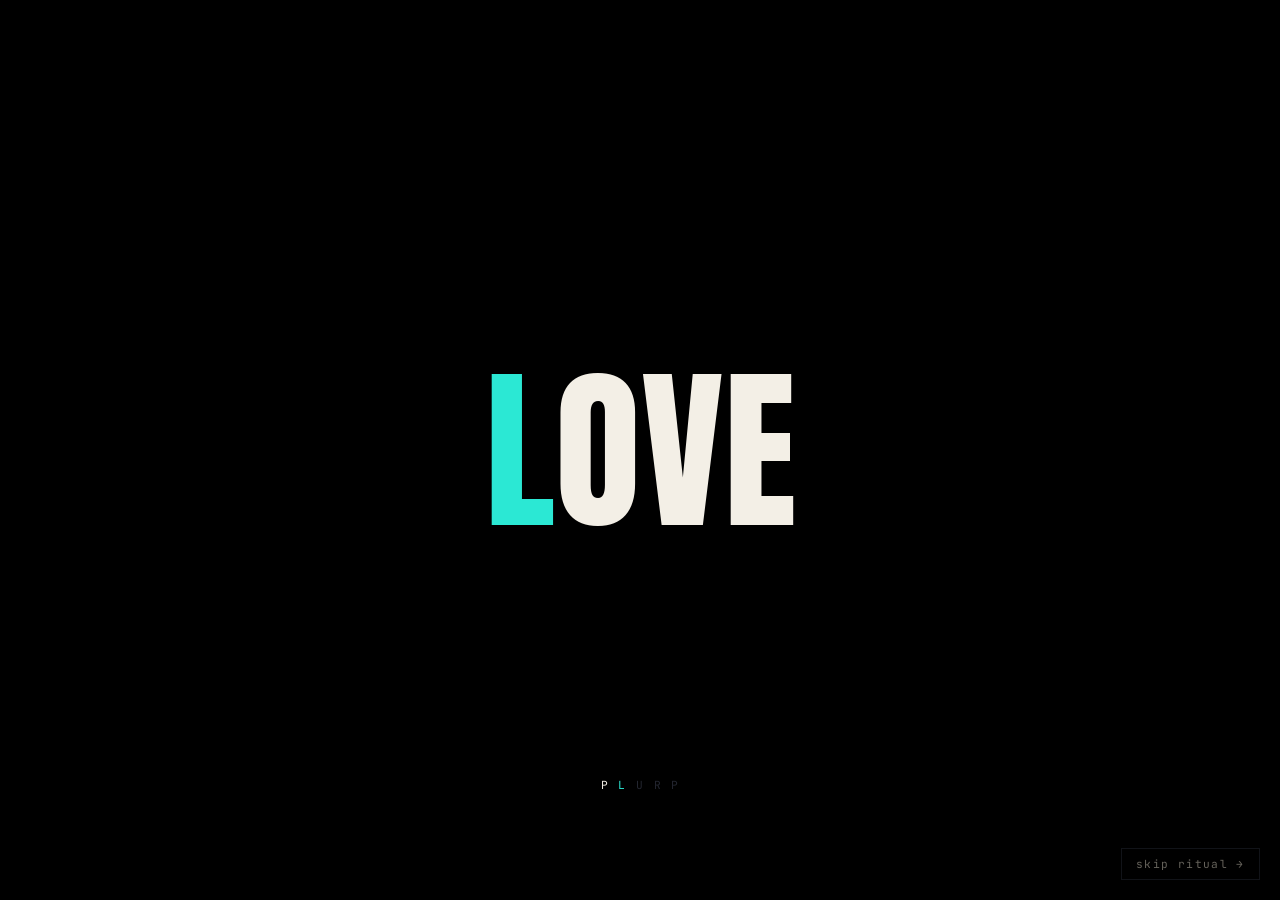
==== index.html @ 8b6b5691 "Deploy YNS site to GitHub Pages" ====
<!doctype html>
<html lang="en">
<head>
<meta charset="UTF-8" />
<meta name="viewport" content="width=device-width, initial-scale=1" />
<title>PLURP — The Entrance</title>
<meta name="description" content="PLURP. Peace. Love. Unity. Respect. Party. A digital club universe — enter if you dare." />
<link rel="stylesheet" href="css/tokens.css" />
<link rel="stylesheet" href="css/shimmer.css" />
<link rel="stylesheet" href="css/entrance.css" />
</head>
<body class="entrance-body">

<div id="stage">

  <!-- OUTSIDE: PLURP values, one letter at a time -->
  <section class="scene is-active" id="scene-outside">
    <div class="values-word" id="values-word"></div>
    <div class="values-trail" id="values-trail"></div>
  </section>

  <!-- PASSWORD: vibe check -->
  <section class="scene" id="scene-password">
    <div class="password-prompt">PASSWORD?</div>
    <form class="password-form" id="password-form" autocomplete="off">
      <div class="password-input-wrap">
        <input class="password-input" id="password-input" type="text" maxlength="40" placeholder="type whatever you feel" autocomplete="off" />
      </div>
      <button class="password-enter-btn" type="submit">Submit</button>
      <span class="password-hint">this isn't a real password. it's a vibe check.</span>
    </form>
  </section>
  <video id="smoke-video" muted playsinline preload="auto" src="https://i.makeagif.com/media/9-17-2016/98Y0aS.mp4"></video>

  <!-- THE CLUB FLASHES -->
  <section class="scene" id="scene-flashes">
    <img id="flash-img" alt="" />
    <div class="flash-vignette"></div>
    <div class="flash-grain"></div>
  </section>

  <!-- HEADED: black screen, blinking title, opens into the genre screen -->
  <section class="scene" id="scene-headed">
    <h2 class="headed-title" id="headed-title">WHERE WE HEADED?</h2>
  </section>

  <!-- FOYER: genre selection, accordion gallery only -->
  <section class="scene" id="scene-foyer">
    <div class="accordion-gallery" id="accordion-gallery"></div>
  </section>

  <!-- LOBBY: genre atmosphere + orbit subgenre menu -->
  <section class="scene" id="scene-lobby">
    <div class="scene-bg-fade" id="lobby-bg"></div>
    <button class="lobby-back-btn" id="lobby-back-btn">← back to genres</button>
    <h2 class="ritual-question" id="lobby-question"></h2>
    <div class="orbit-wrap">
      <button class="orbit-nav-btn orbit-nav-prev" id="orbit-prev-btn" aria-label="previous subgenre">‹</button>
      <div class="orbit-track" id="orbit-track"></div>
      <button class="orbit-nav-btn orbit-nav-next" id="orbit-next-btn" aria-label="next subgenre">›</button>
      <span class="orbit-hint" id="orbit-hint">drag to spin · click center to select</span>
    </div>
    <button class="lobby-deactivate-btn" id="lobby-deactivate-btn">deactivate</button>
  </section>

  <!-- THRESHOLD -->
  <section class="scene" id="scene-threshold">
    <div class="threshold-ball" id="threshold-ball"><canvas id="threshold-ball-canvas"></canvas></div>
    <div class="threshold-line" id="threshold-line"></div>
    <div class="threshold-sub">crossing over</div>
  </section>

</div>

<svg class="goo-defs" width="0" height="0" aria-hidden="true">
  <defs>
    <filter id="gooey-nav-filter">
      <feGaussianBlur in="SourceGraphic" stdDeviation="14" result="blur" />
      <feColorMatrix in="blur" mode="matrix" values="1 0 0 0 0  0 1 0 0 0  0 0 1 0 0  0 0 0 26 -11" result="goo" />
      <feBlend in="SourceGraphic" in2="goo" />
    </filter>
  </defs>
</svg>

<div class="gooey-nav-layer" id="gooey-nav-layer">
  <div class="gooey-blob" id="gooey-blob-a">
    <video class="gooey-blob-video" id="gooey-blob-video-a" muted loop playsinline preload="auto" src="video/disco-closeup.mp4"></video>
    <div class="gooey-blob-tint"></div>
  </div>
  <div class="gooey-blob" id="gooey-blob-b">
    <video class="gooey-blob-video" id="gooey-blob-video-b" muted loop playsinline preload="auto" src="video/disco-closeup.mp4"></video>
    <div class="gooey-blob-tint"></div>
  </div>
</div>

<button class="skip-ritual" id="skip-ritual">skip ritual →</button>

<script src="js/club-data.js"></script>
<script src="js/club-audio.js"></script>
<script src="js/entrance.js"></script>
</body>
</html>
---- css/tokens.css ----
/* ============================================================
   YNS Design System — Phase 0 Foundation
   Ink is the stage. Iridescence is the material, not the accent.
   ============================================================ */

@import url('https://fonts.googleapis.com/css2?family=Anton&family=Manrope:wght@400;500;700;800&family=JetBrains+Mono:wght@400;500;700&display=swap');

:root {
  /* ---- Neutrals (flat stage) ---- */
  --ink: #0B0C10;
  --ink-raised: #131519;
  --ink-line: #232630;
  --bone: #F3EFE6;
  --bone-dim: #C9C3B4;

  /* ---- Chrome (the metallic base every shimmer rides on) ---- */
  --chrome-dark: #4B4F58;
  --chrome-mid: #9AA0AC;
  --chrome-hi: #E9ECF2;

  /* ---- Peacock shimmer family ---- */
  --teal: #16A39A;
  --teal-hi: #2BE8D4;
  --teal-end: #3F7FD6;

  --blue: #3F7FD6;
  --blue-hi: #6BA0FF;
  --blue-end: #A56BFF;

  --magenta: #C4419A;
  --magenta-hi: #FF5FCE;
  --magenta-end: #8B5CF6;

  --gold: #D9A13C;
  --gold-hi: #FFCF5C;
  --gold-end: #C4419A;

  /* ---- Full shimmer sweep: chrome -> teal -> blue -> magenta -> gold -> chrome ---- */
  --shimmer-sweep: linear-gradient(
    100deg,
    var(--chrome-dark) 0%,
    var(--teal) 12%,
    var(--teal-hi) 20%,
    var(--blue) 32%,
    var(--blue-hi) 40%,
    var(--chrome-hi) 48%,
    var(--magenta) 58%,
    var(--magenta-hi) 66%,
    var(--gold) 78%,
    var(--gold-hi) 86%,
    var(--chrome-dark) 100%
  );

  /* ---- Type ---- */
  --font-display: 'Anton', 'Arial Narrow', sans-serif;
  --font-body: 'Manrope', -apple-system, sans-serif;
  --font-mono: 'JetBrains Mono', ui-monospace, monospace;

  /* ---- Spacing / rhythm ---- */
  --edge: clamp(1.25rem, 4vw, 3.5rem);
  --radius: 2px;

  /* ---- Motion (driven by JS via --scroll and --shimmer-x) ---- */
  --shimmer-x: 0%;
  --glow-strength: 0;

  color-scheme: dark;
}

* { box-sizing: border-box; }

html {
  background: var(--ink);
  scroll-behavior: smooth;
}

body {
  margin: 0;
  background: var(--ink);
  color: var(--bone);
  font-family: var(--font-body);
  -webkit-font-smoothing: antialiased;
  overflow-x: hidden;
}

h1, h2, h3, .display {
  font-family: var(--font-display);
  text-transform: uppercase;
  letter-spacing: 0.01em;
  line-height: 0.95;
  margin: 0;
}

.mono {
  font-family: var(--font-mono);
  letter-spacing: 0.03em;
}

a { color: inherit; }

img { max-width: 100%; display: block; }

::selection { background: var(--magenta); color: var(--ink); }
---- css/shimmer.css ----
/* ============================================================
   Scroll-driven shimmer + glow system.
   Trip. Glow. Repeat. Motion moves on scroll, not on a timer.
   JS (motion.js) writes --shimmer-x and per-element --glow.
   ============================================================ */

.shimmer-text {
  background-image: var(--shimmer-sweep);
  background-size: 300% 100%;
  background-position: var(--shimmer-x) 0%;
  -webkit-background-clip: text;
  background-clip: text;
  color: transparent;
  -webkit-text-fill-color: transparent;
  will-change: background-position;
}

/* Chrome-only sweep, for secondary marks that shouldn't fight the hero */
.chrome-text {
  background-image: linear-gradient(
    100deg,
    var(--chrome-dark) 0%,
    var(--chrome-mid) 35%,
    var(--chrome-hi) 50%,
    var(--chrome-mid) 65%,
    var(--chrome-dark) 100%
  );
  background-size: 260% 100%;
  background-position: var(--shimmer-x) 0%;
  -webkit-background-clip: text;
  background-clip: text;
  color: transparent;
  -webkit-text-fill-color: transparent;
}

/* Glow: a light source behind the element, intensity set by scroll proximity */
.glow {
  position: relative;
  isolation: isolate;
}

.glow::before {
  content: '';
  position: absolute;
  inset: -30%;
  z-index: -1;
  background: radial-gradient(closest-side, rgba(255, 95, 206, 0.55), rgba(107, 160, 255, 0.35) 45%, transparent 75%);
  opacity: var(--glow-strength, 0);
  filter: blur(28px);
  transition: opacity 0.4s ease;
  pointer-events: none;
}

.glow-gold::before {
  background: radial-gradient(closest-side, rgba(255, 207, 92, 0.55), rgba(196, 65, 154, 0.3) 45%, transparent 75%);
}

.glow-teal::before {
  background: radial-gradient(closest-side, rgba(43, 232, 212, 0.5), rgba(63, 127, 214, 0.3) 45%, transparent 75%);
}

/* Hover glow — independent of scroll, an immediate light-source response */
.glow-hover {
  position: relative;
  isolation: isolate;
  transition: filter 0.25s ease, transform 0.25s ease;
}

.glow-hover::after {
  content: '';
  position: absolute;
  inset: -18%;
  z-index: -1;
  border-radius: inherit;
  background: radial-gradient(closest-side, rgba(255, 95, 206, 0.5), transparent 72%);
  opacity: 0;
  filter: blur(18px);
  transition: opacity 0.25s ease;
  pointer-events: none;
}

.glow-hover:hover::after,
.glow-hover:focus-visible::after {
  opacity: 1;
}

.glow-hover:hover,
.glow-hover:focus-visible {
  transform: translateY(-1px);
}

/* Chrome strip: a metallic sweep bar used as a divider / underline */
.chrome-strip {
  height: 2px;
  width: 100%;
  background-image: var(--shimmer-sweep);
  background-size: 300% 100%;
  background-position: var(--shimmer-x) 0%;
  opacity: 0.9;
}

/* Reveal-on-scroll: elements settle into place as the reader arrives, hold still once there */
.reveal {
  opacity: 0;
  transform: translateY(24px);
  transition: opacity 0.7s ease, transform 0.7s ease;
}

.reveal.is-visible {
  opacity: 1;
  transform: translateY(0);
}

@media (prefers-reduced-motion: reduce) {
  .reveal { transition: none; opacity: 1; transform: none; }
  .shimmer-text, .chrome-text, .chrome-strip, .world-hero-title, .world-genre-name { background-position: 40% 0%; }
  .glow::before { transition: none; }
}
---- css/entrance.css ----
/* ============================================================
   THE ENTRANCE — one continuous ritual, OUTSIDE -> ENTER.
   Predominantly black. Motion and sound carry the narrative,
   not conventional UI chrome.
   ============================================================ */

html, body.entrance-body {
  height: 100%;
  background: #000;
  overflow: hidden;
}

#stage {
  position: fixed;
  inset: 0;
  background: #000;
  overflow: hidden;
}

.scene {
  position: absolute;
  inset: 0;
  display: flex;
  flex-direction: column;
  align-items: center;
  justify-content: center;
  text-align: center;
  opacity: 0;
  pointer-events: none;
  transition: opacity 1.1s ease;
  padding: var(--edge);
}

.scene.is-active {
  opacity: 1;
  pointer-events: auto;
}

/* ---- Skip ---- */
.skip-ritual {
  position: fixed;
  bottom: 1.25rem;
  right: 1.25rem;
  z-index: 50;
  background: transparent;
  border: 1px solid var(--ink-line);
  color: var(--bone-dim);
  font-family: var(--font-mono);
  font-size: 0.7rem;
  letter-spacing: 0.12em;
  padding: 0.5rem 0.9rem;
  cursor: pointer;
  opacity: 0.5;
  transition: opacity 0.3s ease;
}
.skip-ritual:hover { opacity: 1; }

/* ---- OUTSIDE: PLURP values ---- */
.values-word {
  --crash-scale-start: 1.75;
  --crash-blur: 4.5px;
  --crash-y: -12px;
  --crash-duration: 0.36s;
  font-family: var(--font-display);
  text-transform: uppercase;
  font-size: clamp(4rem, 18vw, 11rem);
  color: var(--bone);
  opacity: 0;
  transform: scale(var(--crash-scale-start));
}
.values-word.shown {
  animation: values-word-crash var(--crash-duration) cubic-bezier(0.15, 1.6, 0.35, 1) forwards;
}
.values-word.hiding {
  animation: none;
  opacity: 0;
  transform: scale(0.92);
  transition: opacity 0.12s ease, transform 0.12s ease;
}

@keyframes values-word-crash {
  0% { opacity: 0; transform: scale(var(--crash-scale-start)) translateY(var(--crash-y)); filter: blur(var(--crash-blur)); }
  50% { opacity: 1; filter: blur(0); }
  62% { transform: scale(0.97) translateY(2px); }
  80% { transform: scale(1.02) translateY(0); }
  100% { opacity: 1; transform: scale(1) translateY(0); }
}

.values-word-initial { transition: color 0.11s ease; }
.values-word-initial.lit[data-letter="P"] { color: var(--gold-hi); }
.values-word-initial.lit[data-letter="L"] { color: var(--teal-hi); }
.values-word-initial.lit[data-letter="U"] { color: var(--blue-hi); }
.values-word-initial.lit[data-letter="R"] { color: var(--magenta-hi); }

.values-trail {
  position: absolute;
  bottom: 12%;
  display: flex;
  gap: 0.6rem;
}
.values-trail span {
  font-family: var(--font-mono);
  font-size: 0.7rem;
  letter-spacing: 0.1em;
  color: var(--ink-line);
  transition: color 0.35s ease;
}
.values-trail span.current[data-letter="P"] { color: var(--gold-hi); }
.values-trail span.current[data-letter="L"] { color: var(--teal-hi); }
.values-trail span.current[data-letter="U"] { color: var(--blue-hi); }
.values-trail span.current[data-letter="R"] { color: var(--magenta-hi); }
.values-trail span.done { color: var(--bone); }

/* ---- PASSWORD ---- */
.password-prompt {
  font-family: var(--font-display);
  font-size: clamp(2rem, 7vw, 4rem);
  color: var(--bone);
  margin-bottom: 2rem;
  letter-spacing: 0.02em;
}
.password-form {
  display: flex;
  flex-direction: column;
  align-items: center;
  gap: 1.25rem;
}
.password-input-wrap {
  position: relative;
}
.password-input {
  background: transparent;
  border: none;
  border-bottom: 1px solid var(--chrome-mid);
  color: var(--bone);
  font-family: var(--font-mono);
  font-size: 1.4rem;
  letter-spacing: 0.1em;
  text-align: center;
  padding: 0.5rem 0;
  width: min(60vw, 22rem);
  outline: none;
  transition: border-color 0.3s ease, filter 0.4s ease, transform 0.4s ease;
}
.password-input:focus { border-color: var(--magenta-hi); }
.password-prompt.dissolving,
.password-input.dissolving,
.password-hint.dissolving,
.password-enter-btn.dissolving {
  filter: blur(10px);
  transform: translate(var(--suck-x, 0), var(--suck-y, 0)) scale(0.05);
  opacity: 0;
  transition: transform 0.18s cubic-bezier(0.75, 0, 1, 1),
    filter 0.18s cubic-bezier(0.75, 0, 1, 1),
    opacity 0.16s ease-in 0.02s;
}
.password-hint {
  font-family: var(--font-mono);
  font-size: 0.7rem;
  letter-spacing: 0.1em;
  color: var(--ink-line);
  text-transform: uppercase;
}
.password-enter-btn {
  background: transparent;
  border: 1px solid var(--chrome-mid);
  color: var(--bone-dim);
  font-family: var(--font-mono);
  letter-spacing: 0.15em;
  font-size: 0.75rem;
  padding: 0.6rem 1.5rem;
  cursor: pointer;
  transition: all 0.3s ease;
}
.password-enter-btn:hover { border-color: var(--magenta-hi); color: var(--bone); }

/* ---- Smoke dissolve video ---- */
#smoke-video {
  position: absolute;
  top: 54%;
  left: 50%;
  width: min(70vw, 34rem);
  height: min(70vw, 34rem);
  object-fit: cover;
  transform: translate(-50%, -50%) rotate(90deg);
  pointer-events: none;
  opacity: 0;
  mix-blend-mode: screen;
  -webkit-mask-image: radial-gradient(circle, #000 20%, transparent 85%);
  mask-image: radial-gradient(circle, #000 20%, transparent 85%);
  transition: opacity 0.08s ease-out;
}
#smoke-video.active { opacity: 1; }

/* ---- Flash sequence ---- */
#flash-img {
  position: absolute;
  inset: 0;
  width: 100%;
  height: 100%;
  object-fit: cover;
  opacity: 0;
  filter: saturate(1.3) contrast(1.15) brightness(0.85);
}
#flash-img.flash-on {
  opacity: 1;
  transition: opacity 0.02s ease-out;
}
#flash-img.flash-off {
  opacity: 0;
  transition: opacity 0.02s ease-in;
}
.flash-vignette {
  position: absolute;
  inset: 0;
  background: radial-gradient(ellipse at center, transparent 35%, #000 92%);
  pointer-events: none;
}
.flash-grain {
  position: absolute;
  inset: 0;
  pointer-events: none;
  opacity: 0.08;
  background-image: url("data:image/svg+xml,%3Csvg xmlns='http://www.w3.org/2000/svg' width='120' height='120'%3E%3Cfilter id='n'%3E%3CfeTurbulence type='fractalNoise' baseFrequency='0.85' numOctaves='2' stitchTiles='stitch'/%3E%3C/filter%3E%3Crect width='100%25' height='100%25' filter='url(%23n)'/%3E%3C/svg%3E");
}

/* ---- WHERE WE HEADED?: black screen, blinking white title ---- */
#scene-headed { background: #000; }
.headed-title {
  font-family: var(--font-display);
  font-size: clamp(2.4rem, 9vw, 6rem);
  color: var(--bone);
  letter-spacing: 0.02em;
  opacity: 0;
}
.headed-title.blinking {
  animation: headed-blink 0.55s steps(1, end) 3, headed-blink-in 0.2s ease forwards;
}
.headed-title.blink-out {
  animation: headed-blink-out 0.26s steps(1, end) forwards;
}
@keyframes headed-blink-in { from { opacity: 0; } to { opacity: 1; } }
@keyframes headed-blink {
  0%, 49% { opacity: 1; }
  50%, 100% { opacity: 0.15; }
}
@keyframes headed-blink-out {
  0% { opacity: 1; }
  50% { opacity: 0; }
  100% { opacity: 0; }
}

/* ---- Foyer / Lobby question ---- */
.ritual-question {
  font-family: var(--font-display);
  font-size: clamp(1.8rem, 5.5vw, 3.4rem);
  color: var(--bone);
  margin-bottom: clamp(1.5rem, 4vw, 3rem);
  opacity: 0;
  transform: translateY(16px);
  transition: opacity 0.9s ease, transform 0.9s ease;
  z-index: 2;
  text-shadow: 0 0 40px rgba(0,0,0,0.8);
}
.ritual-question.shown { opacity: 1; transform: translateY(0); }

.scene-bg-fade {
  position: absolute;
  inset: 0;
  background-size: cover;
  background-position: center;
  opacity: 0.22;
  filter: saturate(1.1) contrast(1.05);
  transition: background-image 0.8s ease, opacity 0.8s ease;
}

.scene-bg-psy {
  width: 100%;
  height: 100%;
  opacity: 0;
  pointer-events: none;
  transition: opacity 0.6s ease;
  filter: saturate(1.4) contrast(1.1);
  mix-blend-mode: screen;
}
.scene-bg-psy.is-live { opacity: 0.4; }

.scene-bg-video {
  width: 100%;
  height: 100%;
  object-fit: cover;
  opacity: 0;
}

/* ---- Accordion gallery (genre selection) — react-bits style: a
   full-bleed row of panels that expand on hover/tap, sideways label
   unrotating as the active panel opens. Absolutely positioned to
   escape the scene's centered padding and fill the whole stage,
   matching the full-screen treatment every other beat in the
   ritual uses. ---- */
#scene-foyer { padding: 0; }
.accordion-gallery {
  position: absolute;
  inset: 0;
  z-index: 2;
  display: flex;
  gap: 0.3rem;
}
.accordion-panel {
  position: relative;
  flex: 1;
  min-width: 0;
  height: 100%;
  overflow: hidden;
  cursor: pointer;
  background-size: cover;
  background-position: center;
  transition: flex 0.7s cubic-bezier(0.22, 1, 0.36, 1);
}
.accordion-panel.is-active { flex: 9; }
.accordion-panel-shade {
  position: absolute;
  inset: 0;
  background: linear-gradient(0deg, rgba(6,7,10,0.9) 0%, rgba(6,7,10,0.3) 45%, rgba(6,7,10,0.6) 100%);
  transition: background 0.5s ease;
}
.accordion-panel.is-active .accordion-panel-shade {
  background: linear-gradient(0deg, rgba(6,7,10,0.85) 0%, rgba(6,7,10,0.08) 55%, rgba(6,7,10,0.35) 100%);
}
.accordion-panel-label {
  position: absolute;
  left: var(--edge);
  bottom: var(--edge);
  display: flex;
  flex-direction: column;
  gap: 0.5rem;
  white-space: nowrap;
  transform-origin: left bottom;
  transform: rotate(90deg) translate(0, 0);
  transition: transform 0.5s cubic-bezier(0.22, 1, 0.36, 1);
}
.accordion-panel.is-active .accordion-panel-label {
  transform: rotate(0deg);
}
.accordion-panel-name {
  font-family: var(--font-display);
  font-size: clamp(1.6rem, 4.5vw, 4rem);
  color: var(--bone);
  text-transform: uppercase;
}
.accordion-panel-mood {
  font-family: var(--font-mono);
  font-size: 0.75rem;
  letter-spacing: 0.12em;
  color: var(--bone-dim);
  text-transform: uppercase;
  opacity: 0;
  transition: opacity 0.4s ease 0.15s;
}
.accordion-panel.is-active .accordion-panel-mood { opacity: 1; }
.accordion-panel-cta {
  align-self: flex-start;
  margin-top: 0.3rem;
  background: transparent;
  border: 1px solid var(--bone-dim);
  color: var(--bone);
  font-family: var(--font-mono);
  font-size: 0.75rem;
  letter-spacing: 0.12em;
  text-transform: uppercase;
  padding: 0.6rem 1.1rem;
  cursor: pointer;
  opacity: 0;
  transform: translateY(6px);
  pointer-events: none;
  transition: opacity 0.4s ease 0.2s, transform 0.4s ease 0.2s, border-color 0.25s ease, color 0.25s ease;
}
.accordion-panel.is-active .accordion-panel-cta {
  opacity: 1;
  transform: translateY(0);
  pointer-events: auto;
}
.accordion-panel-cta:hover {
  border-color: var(--item-accent, var(--bone));
  color: var(--item-accent, var(--bone));
}
@media (max-width: 640px) {
  .accordion-gallery { flex-direction: column; gap: 0.25rem; }
  .accordion-panel.is-active { flex: 9; }
  .accordion-panel-label { transform: rotate(0deg); }
  .accordion-panel.is-active .accordion-panel-label { transform: rotate(0deg); }
}

/* ---- Gooey nav — blob transition on genre click ---- */
.goo-defs { position: absolute; width: 0; height: 0; overflow: hidden; }
.gooey-nav-layer {
  position: fixed;
  inset: 0;
  z-index: 40;
  pointer-events: none;
  filter: url(#gooey-nav-filter);
  opacity: 0;
}
.gooey-nav-layer.is-active { opacity: 1; }
.gooey-blob {
  position: absolute;
  top: 0;
  left: 0;
  width: 60px;
  height: 60px;
  margin: -30px 0 0 -30px;
  border-radius: 50%;
  overflow: hidden;
  background: #000;
  transform: translate3d(0, 0, 0) scale(0);
  will-change: transform;
}
.gooey-blob-video {
  position: absolute;
  top: 50%;
  left: 50%;
  width: 100%;
  height: 100%;
  min-width: 100%;
  min-height: 100%;
  object-fit: cover;
  transform: translate(-50%, -50%);
}
.gooey-blob-tint {
  position: absolute;
  inset: 0;
  mix-blend-mode: color;
  opacity: 0.85;
}

/* ---- Orbit menu (subgenre selection) ---- */
.orbit-wrap {
  position: relative;
  z-index: 2;
  width: min(92vw, 50rem);
  height: clamp(14rem, 32vw, 20rem);
  display: flex;
  align-items: center;
  justify-content: center;
}
.orbit-track {
  position: relative;
  width: 100%;
  height: 100%;
  cursor: grab;
  touch-action: none;
}
.orbit-track.grabbing { cursor: grabbing; }
.orbit-nav-btn {
  position: absolute;
  top: 50%;
  z-index: 200;
  width: 2.75rem;
  height: 2.75rem;
  border-radius: 50%;
  border: 1px solid var(--ink-line);
  background: rgba(6,7,10,0.55);
  color: var(--bone);
  font-family: var(--font-display);
  font-size: 1.5rem;
  line-height: 1;
  display: flex;
  align-items: center;
  justify-content: center;
  cursor: pointer;
  transform: translateY(-50%);
  backdrop-filter: blur(2px);
  transition: border-color 0.2s ease, background 0.2s ease;
}
.orbit-nav-btn:hover { border-color: var(--chrome-hi); background: rgba(6,7,10,0.75); }
.orbit-nav-btn:active { background: rgba(6,7,10,0.8); }
.orbit-nav-prev { left: -0.25rem; }
.orbit-nav-next { right: -0.25rem; }
.orbit-node {
  position: absolute;
  top: 50%;
  left: 50%;
  width: clamp(6rem, 14vw, 9rem);
  height: clamp(6rem, 14vw, 9rem);
  border-radius: 50%;
  border: 1px solid var(--ink-line);
  display: flex;
  align-items: center;
  justify-content: center;
  text-align: center;
  background: rgba(6,7,10,0.4);
  box-shadow:
    inset 0 0 0 1px rgba(255,255,255,0.06),
    0 4px 20px rgba(0,0,0,0.4);
  backdrop-filter: blur(2px);
  transition: border-color 0.3s ease, background 0.3s ease, transform 0.3s ease, opacity 0.4s ease, width 0.45s cubic-bezier(.2,.8,.2,1), border-radius 0.45s ease, padding 0.45s ease;
  user-select: none;
  overflow: hidden;
}
.orbit-node-ball {
  position: absolute;
  inset: 0;
  width: 100%;
  height: 100%;
  border-radius: 50%;
}
.orbit-node span {
  position: relative;
  z-index: 1;
  font-family: var(--font-display);
  font-size: clamp(0.85rem, 2vw, 1.15rem);
  color: var(--bone);
  text-transform: uppercase;
  text-shadow: 0 1px 4px rgba(0,0,0,0.9), 0 0 12px rgba(0,0,0,0.6);
  transition: color 0.3s ease;
  white-space: nowrap;
}
.orbit-node.center {
  border-color: var(--chrome-hi);
  box-shadow:
    inset 0 0 0 1px rgba(255,255,255,0.16),
    0 0 24px rgba(233,236,242,0.4);
  transform: translate(-50%, -50%) scale(1.15);
}
.orbit-node.armed {
  width: clamp(15rem, 40vw, 24rem);
  border-radius: 3rem;
  padding: 0 1.5rem;
  border-color: var(--gold-hi, var(--chrome-hi));
  background: rgba(11,12,16,0.95);
  cursor: pointer;
  z-index: 10;
}
.orbit-node.armed span {
  color: var(--bone);
  font-size: clamp(0.75rem, 1.7vw, 0.95rem);
  letter-spacing: 0.1em;
  font-family: var(--font-mono);
}
.orbit-node.armed .orbit-node-ball { opacity: 0; }
.orbit-hint {
  position: absolute;
  bottom: -2.5rem;
  font-family: var(--font-mono);
  font-size: 0.65rem;
  letter-spacing: 0.1em;
  color: var(--ink-line);
  text-transform: uppercase;
}

/* ---- Lobby chrome: back to genres / deactivate subgenre ---- */
.lobby-back-btn {
  position: absolute;
  top: 1.25rem;
  left: 1.25rem;
  z-index: 5;
  background: transparent;
  border: 1px solid var(--ink-line);
  color: var(--bone-dim);
  font-family: var(--font-mono);
  font-size: 0.7rem;
  letter-spacing: 0.1em;
  text-transform: uppercase;
  padding: 0.5rem 0.9rem;
  cursor: pointer;
  opacity: 0.6;
  transition: opacity 0.3s ease;
}
.lobby-back-btn:hover { opacity: 1; }

.lobby-deactivate-btn {
  position: absolute;
  bottom: 1.75rem;
  z-index: 5;
  background: transparent;
  border: 1px solid var(--ink-line);
  color: var(--bone-dim);
  font-family: var(--font-mono);
  font-size: 0.7rem;
  letter-spacing: 0.1em;
  text-transform: uppercase;
  padding: 0.5rem 0.9rem;
  cursor: pointer;
  opacity: 0;
  pointer-events: none;
  transition: opacity 0.3s ease;
}
.lobby-deactivate-btn.shown {
  opacity: 0.75;
  pointer-events: auto;
}
.lobby-deactivate-btn:hover { opacity: 1; }

/* ---- Final threshold ---- */
.threshold-ball {
  position: relative;
  width: clamp(84px, 14vw, 130px);
  aspect-ratio: 1 / 1;
  border-radius: 50%;
  overflow: hidden;
  background: #000;
  box-shadow: 0 14px 30px -10px rgba(0,0,0,0.75), inset 0 0 0 1px rgba(255,255,255,0.06);
  margin-bottom: clamp(1.25rem, 3vw, 2rem);
}
.threshold-ball canvas {
  position: absolute;
  inset: 0;
  width: 100%;
  height: 100%;
  display: block;
}
.threshold-line {
  font-family: var(--font-display);
  font-size: clamp(3rem, 12vw, 7rem);
  color: var(--bone);
  letter-spacing: 0.02em;
}
.threshold-sub {
  font-family: var(--font-mono);
  letter-spacing: 0.2em;
  color: var(--bone-dim);
  margin-top: 1rem;
  text-transform: uppercase;
  font-size: 0.85rem;
}

@media (prefers-reduced-motion: reduce) {
  .scene, .values-word, .ritual-question, .orbit-node { transition: none; }
  .values-word.shown { animation: none; opacity: 1; transform: scale(1); filter: none; }
}
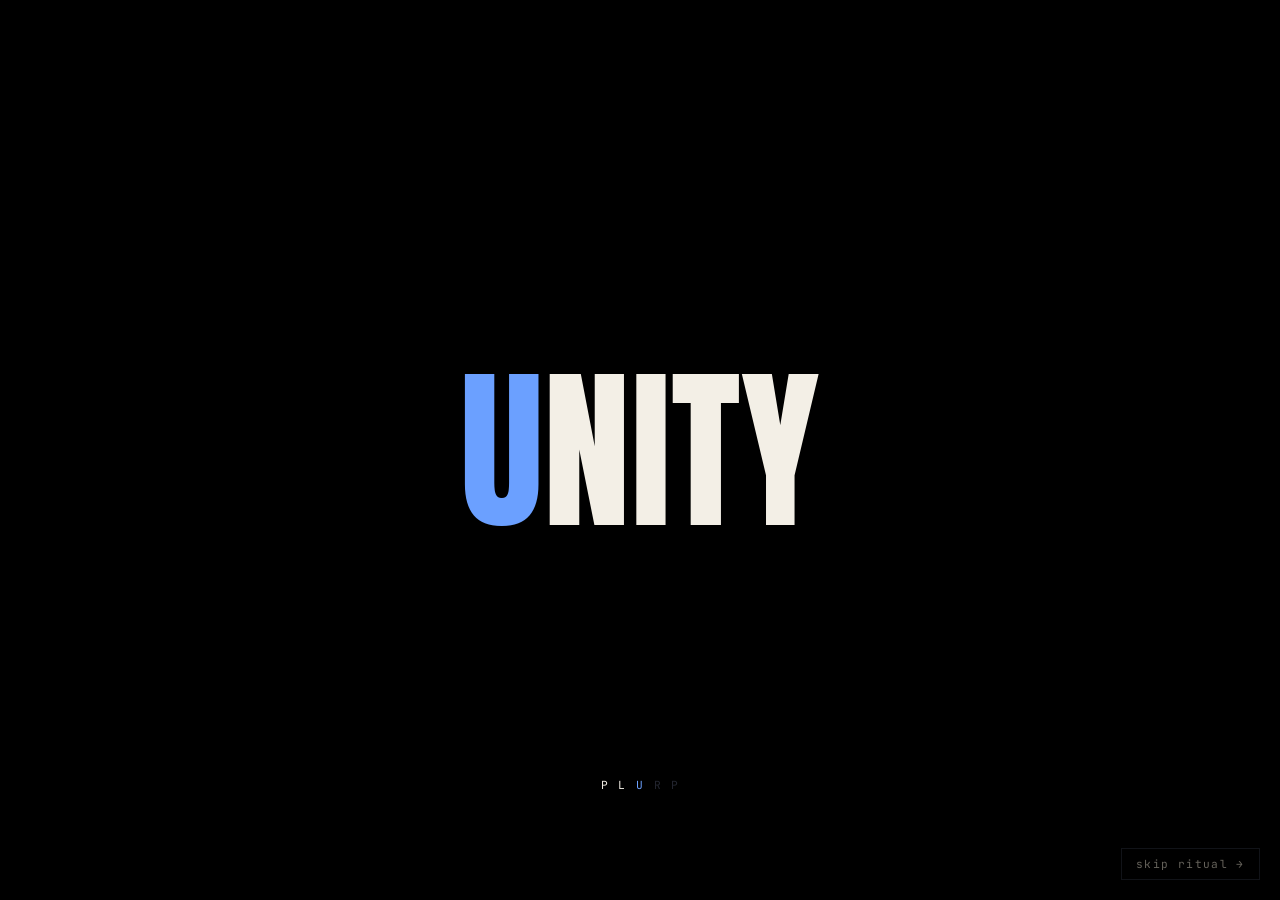
==== commit c61a6282: "deploy: 242867641c7227f9b97278fec7124351c9a7c59d" ====
--- a/index.html
+++ b/index.html
@@ -94,6 +94,7 @@
 </div>
 
 <button class="skip-ritual" id="skip-ritual">skip ritual →</button>
+<button class="mute-toggle" id="mute-toggle" aria-label="Mute music" aria-pressed="false" type="button">mute</button>
 
 <script src="js/club-data.js"></script>
 <script src="js/club-audio.js"></script>
--- a/css/entrance.css
+++ b/css/entrance.css
@@ -54,6 +54,27 @@
   transition: opacity 0.3s ease;
 }
 .skip-ritual:hover { opacity: 1; }
+
+.mute-toggle {
+  position: fixed;
+  bottom: 1.25rem;
+  left: 1.25rem;
+  z-index: 50;
+  background: transparent;
+  border: 1px solid var(--ink-line);
+  color: var(--bone-dim);
+  font-family: var(--font-mono);
+  font-size: 0.7rem;
+  letter-spacing: 0.12em;
+  padding: 0.5rem 0.9rem;
+  cursor: pointer;
+  opacity: 0;
+  pointer-events: none;
+  transition: opacity 0.3s ease;
+}
+.mute-toggle.is-visible { opacity: 0.5; pointer-events: auto; }
+.mute-toggle:hover { opacity: 1; }
+.mute-toggle.is-muted { border-color: var(--bone-dim); color: var(--bone); }
 
 /* ---- OUTSIDE: PLURP values ---- */
 .values-word {
